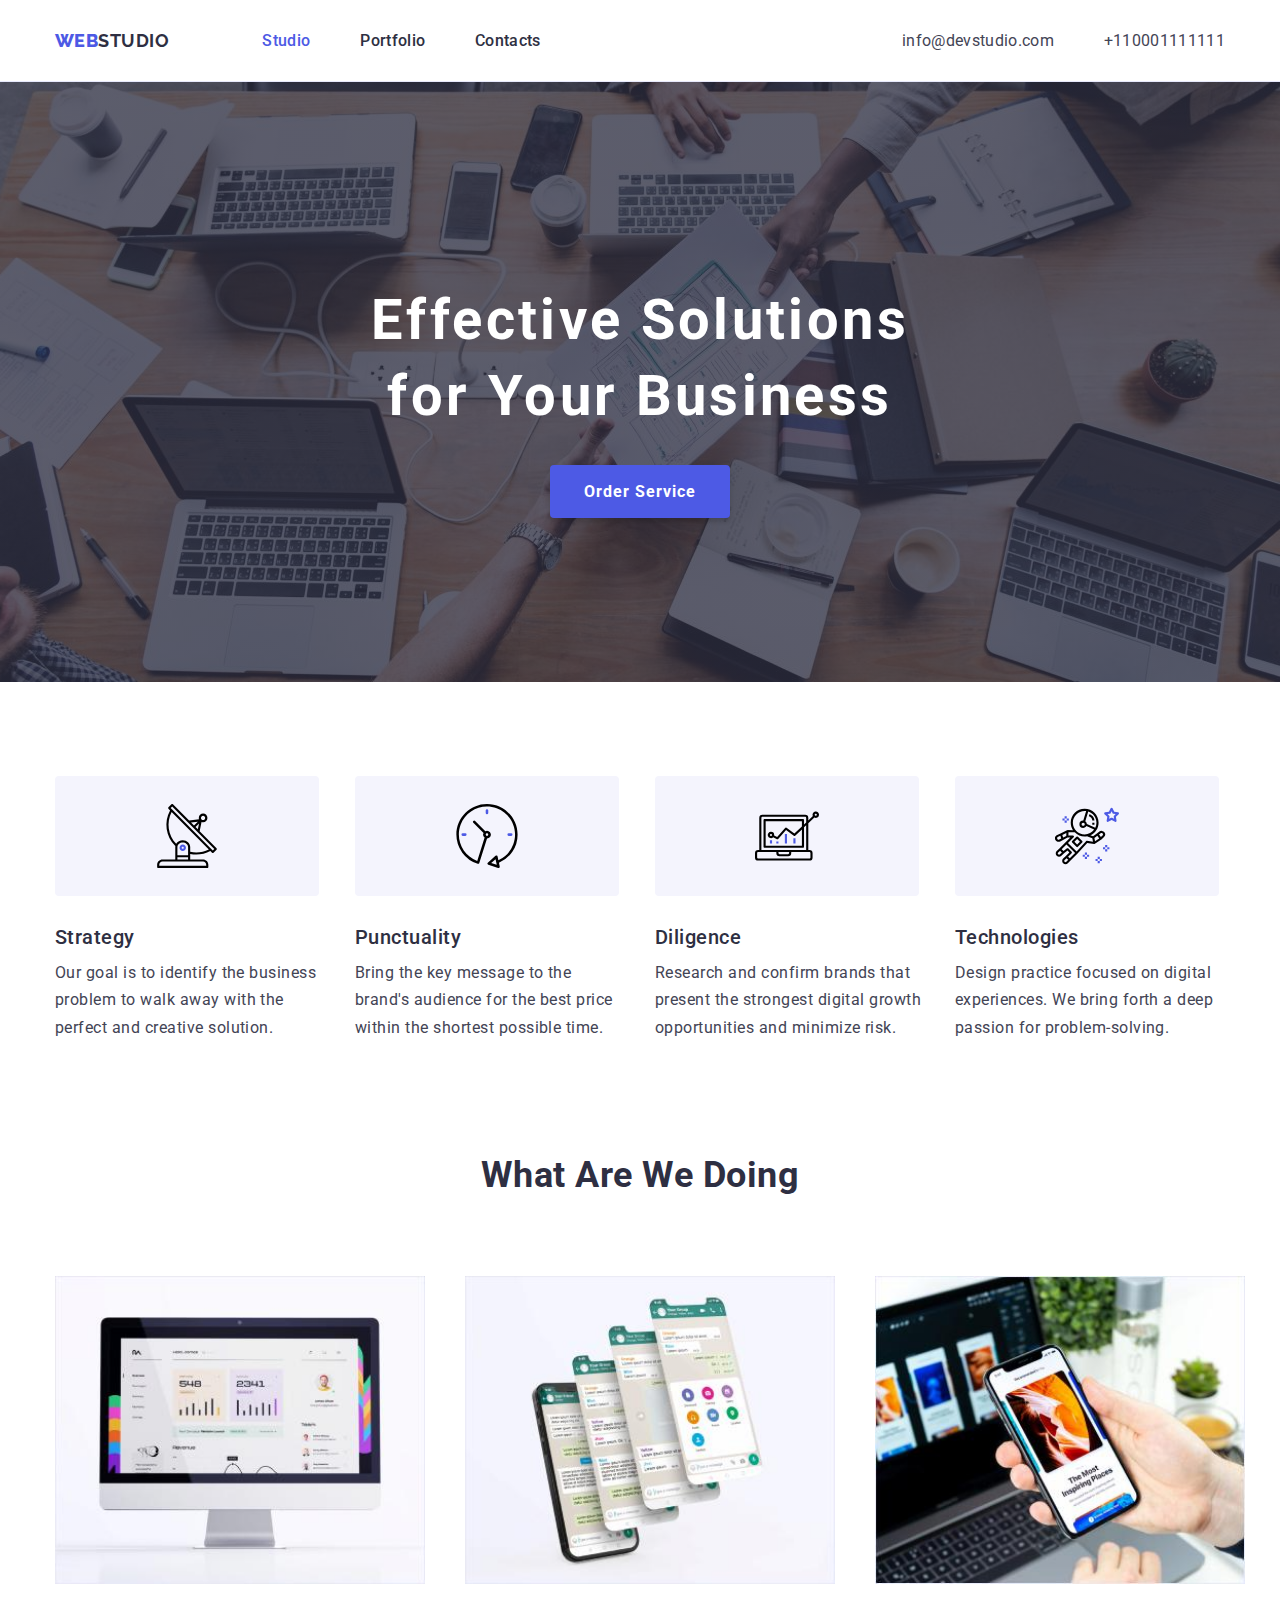
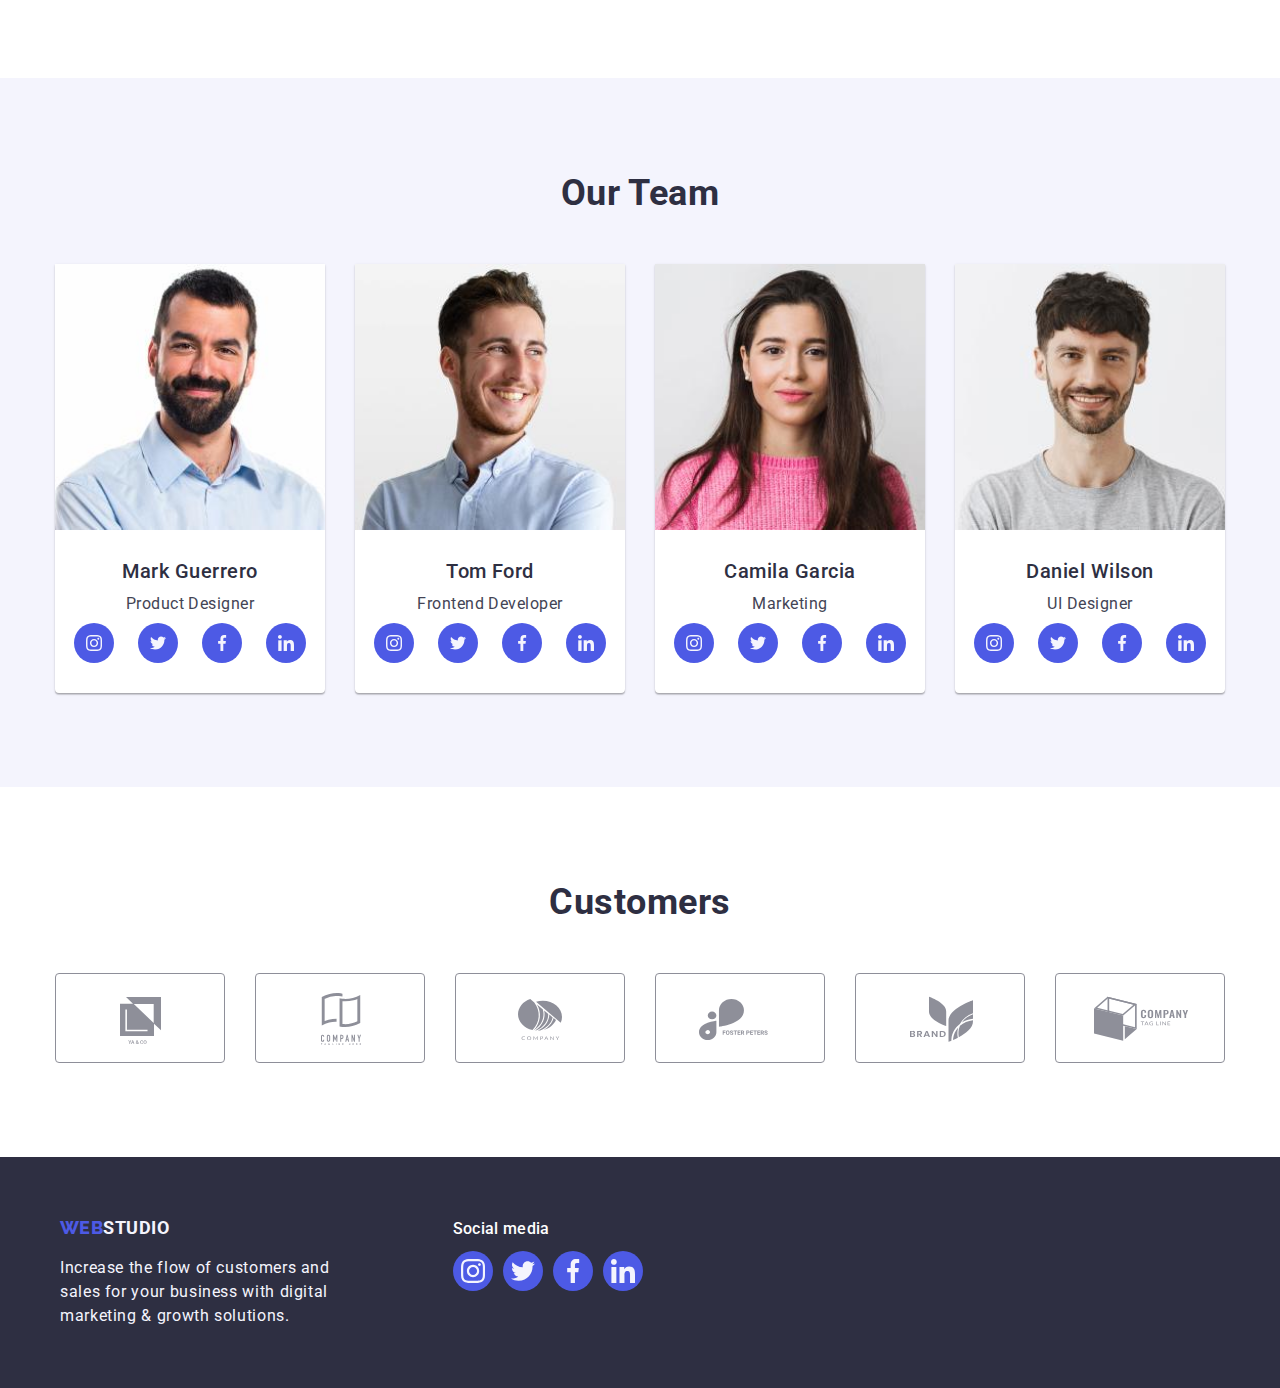
==== index.html @ 0bed5336 "update" ====
<!DOCTYPE html>
<html lang="en">
  <head>
    <meta charset="UTF-8" />
    <meta name="viewport" content="width=device-width, initial-scale=1.0" />
    <link
      rel="stylesheet"
      href="https://cdnjs.cloudflare.com/ajax/libs/modern-normalize/1.0.0/modern-normalize.min.css"
    />
    <link rel="preconnect" href="https://fonts.googleapis.com" />
    <link rel="preconnect" href="https://fonts.gstatic.com" crossorigin />
    <link rel="stylesheet" href="./css/styles.css" />
    <link
      href="https://fonts.googleapis.com/css2?family=Raleway:wght@800&family=Roboto:wght@400;500;700;900&display=swap"
      rel="stylesheet"
    />
    <title>Studio</title>
  </head>
  <body>
    <header class="page-header">
      <div class="container menu">
        <nav class="navigation">
          <a
            class="logo-link"
            href="./index.html"
            rel="noreferrer noopener"
            title="logo-link"
          >
            <span class="logo">WEB</span><span class="studio">STUDIO</span>
          </a>
          <ul class="nav-menu list">
            <li class="item">
              <a
                class="page current link"
                href="./index.html"
                target="_self"
                rel="noreferrer noopener"
                title="portfolio"
                >Studio</a
              >
            </li>
            <li class="item">
              <a
                class="page link"
                href="./portfolio.html"
                target="_self"
                rel="noreferrer noopener"
                title="portfolio"
                >Portfolio</a
              >
            </li>
            <li class="item">
              <a class="page link" href="./index.html">Contacts</a>
            </li>
          </ul>
        </nav>

        <ul class="contacts-menu list">
          <li class="item">
            <a class="contact link" href="mailto:info@devstudio.com"
              >info@devstudio.com</a
            >
          </li>
          <li class="item">
            <a class="contact link" href="tel:+110001111111">+110001111111</a>
          </li>
        </ul>
      </div>
    </header>

    <main>
      <!--section 1-->
      <section class="hero">
        <div class="container">
          <h1 class="hero-title">
            Effective Solutions
            <br />
            for Your Business
          </h1>
          <button type="button" class="button primary">Order Service</button>
        </div>
      </section>

      <!--section 2-->
      <section class="section">
        <div class="container">
          <ul class="benefits list">
            <li class="item">
              <div class="icon">
                <svg class="antenna" width="64" height="64">
                  <use href="./images/icons.svg#icon-strategy"></use>
                </svg>
              </div>
              <h3 class="title">Strategy</h3>
              <p class="description">
                Our goal is to identify the business<br />problem to walk away
                with the<br />perfect and creative solution.
              </p>
            </li>
            <li class="item">
              <div class="icon">
                <svg class="antenna" width="64" height="64">
                  <use href="./images/icons.svg#icon-punctuality"></use>
                </svg>
              </div>
              <h3 class="title">Punctuality</h3>
              <p class="description">
                Bring the key message to the<br />brand's audience for the best
                price<br />within the shortest possible time.
              </p>
            </li>
            <li class="item">
              <div class="icon">
                <svg class="antenna" width="64" height="64">
                  <use href="./images/icons.svg#icon-diligence"></use>
                </svg>
              </div>
              <h3 class="title">Diligence</h3>
              <p class="description">
                Research and confirm brands that<br />present the strongest
                digital growth<br />opportunities and minimize risk.
              </p>
            </li>
            <li class="item">
              <div class="icon">
                <svg class="antenna" width="64" height="64">
                  <use href="./images/icons.svg#icon-technology"></use>
                </svg>
              </div>
              <h3 class="title">Technologies</h3>
              <p class="description">
                Design practice focused on digital<br />experiences. We bring
                forth a deep<br />passion for problem-solving.
              </p>
            </li>
          </ul>
        </div>
      </section>
      <br />

      <!--Seection 3-->
      <section class="section no-top-padding">
        <div class="container">
          <h2 class="section-title">What Are We Doing</h2>
          <ul class="what-we-do list">
            <li class="item">
              <img
                src="./images/what-we-do-1.jpg"
                alt="computer"
                width="370"
                height="294"
                class="image"
              />
            </li>
            <li class="item">
              <img
                src="./images/what-we-do-2.jpg"
                alt="mobile"
                width="370"
                height="294"
                class="image"
              />
            </li>
            <li class="item">
              <img
                src="./images/what-we-do-3.jpg"
                alt="computer-mobile"
                width="370"
                height="294"
                class="image"
              />
            </li>
          </ul>
        </div>
      </section>

      <!--Seection 4-->
      <section class="section bg-team">
        <div class="container">
          <h2 class="section-title">Our Team</h2>
          <ul class="team list">
            <li class="item">
              <img
                src="./images/our-team-1.jpg"
                alt="mark-guerrero"
                width="270"
                height="260"
                class="image"
              />
              <h3 class="name">Mark Guerrero</h3>
              <p class="position">Product Designer</p>
              <ul class="social-team list">
                <li class="icon-item">
                  <a
                    class="link"
                    href="https://instagram.com"
                    target="_blank"
                    rel="noreferrer noopener"
                    aria-label="Link to Instagram"
                  >
                    <svg class="icon" width="16" height="16">
                      <use href="./images/icons.svg#icon-instagram"></use>
                    </svg>
                  </a>
                </li>
                <li class="icon-item">
                  <a
                    class="link"
                    href="https://twitter.com"
                    target="_blank"
                    rel="noreferrer noopener"
                    aria-label="Link to Twitter"
                  >
                    <svg class="icon" width="16" height="16">
                      <use href="./images/icons.svg#icon-twitter"></use>
                    </svg>
                  </a>
                </li>
                <li class="icon-item">
                  <a
                    class="link"
                    href="https://facebook.com"
                    target="_blank"
                    rel="noreferrer noopener"
                    aria-label="Link to Facebook"
                  >
                    <svg class="icon" width="16" height="16">
                      <use href="./images/icons.svg#icon-facebook"></use>
                    </svg>
                  </a>
                </li>
                <li class="icon-item">
                  <a
                    class="link"
                    href="https://linkedin.com"
                    target="_blank"
                    rel="noreferrer noopener"
                    aria-label="Link LinkedIn"
                  >
                    <svg class="icon" width="16" height="16">
                      <use href="./images/icons.svg#icon-linkedin"></use>
                    </svg>
                  </a>
                </li>
              </ul>
            </li>
            <li class="item">
              <img
                src="./images/our-team-2.jpg"
                alt="tom-ford"
                width="270"
                height="260"
                class="image"
              />
              <h3 class="name">Tom Ford</h3>
              <p class="position">Frontend Developer</p>
              <ul class="social-team list">
                <li class="icon-item">
                  <a
                    class="link"
                    href="https://instagram.com"
                    target="_blank"
                    rel="noreferrer noopener"
                    aria-label="Link to Instagram"
                  >
                    <svg class="icon" width="16" height="16">
                      <use href="./images/icons.svg#icon-instagram"></use>
                    </svg>
                  </a>
                </li>
                <li class="icon-item">
                  <a
                    class="link"
                    href="https://twitter.com"
                    target="_blank"
                    rel="noreferrer noopener"
                    aria-label="Link to Twitter"
                  >
                    <svg class="icon" width="16" height="16">
                      <use href="./images/icons.svg#icon-twitter"></use>
                    </svg>
                  </a>
                </li>
                <li class="icon-item">
                  <a
                    class="link"
                    href="https://facebook.com"
                    target="_blank"
                    rel="noreferrer noopener"
                    aria-label="Link to Facebook"
                  >
                    <svg class="icon" width="16" height="16">
                      <use href="./images/icons.svg#icon-facebook"></use>
                    </svg>
                  </a>
                </li>
                <li class="icon-item">
                  <a
                    class="link"
                    href="https://linkedin.com"
                    target="_blank"
                    rel="noreferrer noopener"
                    aria-label="Link to LinkedIn"
                  >
                    <svg class="icon" width="16" height="16">
                      <use href="./images/icons.svg#icon-linkedin"></use>
                    </svg>
                  </a>
                </li>
              </ul>
            </li>
            <li class="item">
              <img
                src="./images/our-team-3.jpg"
                alt="camila-garcia"
                width="270"
                height="260"
                class="image"
              />
              <h3 class="name">Camila Garcia</h3>
              <p class="position">Marketing</p>
              <ul class="social-team list">
                <li class="icon-item">
                  <a
                    class="link"
                    href="https://instagram.com"
                    target="_blank"
                    rel="noreferrer noopener"
                    aria-label="Link to Instagram"
                  >
                    <svg class="icon" width="16" height="16">
                      <use href="./images/icons.svg#icon-instagram"></use>
                    </svg>
                  </a>
                </li>
                <li class="icon-item">
                  <a
                    class="link"
                    href="https://twitter.com"
                    target="_blank"
                    rel="noreferrer noopener"
                    aria-label="Link to Twitter"
                  >
                    <svg class="icon" width="16" height="16">
                      <use href="./images/icons.svg#icon-twitter"></use>
                    </svg>
                  </a>
                </li>
                <li class="icon-item">
                  <a
                    class="link"
                    href="https://facebook.com"
                    target="_blank"
                    rel="noreferrer noopener"
                    aria-label="Link to Facebook"
                  >
                    <svg class="icon" width="16" height="16">
                      <use href="./images/icons.svg#icon-facebook"></use>
                    </svg>
                  </a>
                </li>
                <li class="icon-item">
                  <a
                    class="link"
                    href="https://linkedin.com"
                    target="_blank"
                    rel="noreferrer noopener"
                    aria-label="Link to LinkedIn"
                  >
                    <svg class="icon" width="16" height="16">
                      <use href="./images/icons.svg#icon-linkedin"></use>
                    </svg>
                  </a>
                </li>
              </ul>
            </li>
            <li class="item">
              <img
                src="./images/our-team-4.jpg"
                alt="daniel-wilson"
                width="270"
                height="260"
                class="image"
              />
              <h3 class="name">Daniel Wilson</h3>
              <p class="position">UI Designer</p>
              <ul class="social-team list">
                <li class="icon-item">
                  <a
                    class="link"
                    href="https://instagram.com"
                    target="_blank"
                    rel="noreferrer noopener"
                    aria-label="Link to Instagram"
                  >
                    <svg class="icon" width="16" height="16">
                      <use href="./images/icons.svg#icon-instagram"></use>
                    </svg>
                  </a>
                </li>
                <li class="icon-item">
                  <a
                    class="link"
                    href="https://twitter.com"
                    target="_blank"
                    rel="noreferrer noopener"
                    aria-label="Link to Twitter"
                  >
                    <svg class="icon" width="16" height="16">
                      <use href="./images/icons.svg#icon-twitter"></use>
                    </svg>
                  </a>
                </li>
                <li class="icon-item">
                  <a
                    class="link"
                    href="https://facebook.com"
                    target="_blank"
                    rel="noreferrer noopener"
                    aria-label="Link to Facebook"
                  >
                    <svg class="icon" width="16" height="16">
                      <use href="./images/icons.svg#icon-facebook"></use>
                    </svg>
                  </a>
                </li>
                <li class="icon-item">
                  <a
                    class="link"
                    href="https://linkedin.com"
                    target="_blank"
                    rel="noreferrer noopener"
                    aria-label="Link to LinkedIn"
                  >
                    <svg class="icon" width="16" height="16">
                      <use href="./images/icons.svg#icon-linkedin"></use>
                    </svg>
                  </a>
                </li>
              </ul>
            </li>
          </ul>
        </div>
      </section>

      <!--Seection 5-->
      <section class="section clients">
        <div class="container">
          <h2 class="section-title">Customers</h2>
          <ul class="partners list">
            <li class="item">
              <a
                class="link"
                href=""
                target="_blank"
                rel="noreferrer noopener"
                aria-label="Client 1"
              >
                <svg class="icon" width="104" height="56">
                  <use href="./images/icons.svg#icon-company-1"></use>
                </svg>
              </a>
            </li>
            <li class="item">
              <a
                class="link"
                href=""
                target="_blank"
                rel="noreferrer noopener"
                aria-label="Client 2"
              >
                <svg class="icon" width="104" height="56">
                  <use href="./images/icons.svg#icon-company-2"></use>
                </svg>
              </a>
            </li>
            <li class="item">
              <a
                class="link"
                href=""
                target="_blank"
                rel="noreferrer noopener"
                aria-label="Client 3"
              >
                <svg class="icon" width="104" height="56">
                  <use href="./images/icons.svg#icon-company-3"></use>
                </svg>
              </a>
            </li>
            <li class="item">
              <a
                class="link"
                href=""
                target="_blank"
                rel="noreferrer noopener"
                aria-label="Client 4"
              >
                <svg class="icon" width="104" height="56">
                  <use href="./images/icons.svg#icon-company-4"></use>
                </svg>
              </a>
            </li>
            <li class="item">
              <a
                class="link"
                href=""
                target="_blank"
                rel="noreferrer noopener"
                aria-label="Client 5"
              >
                <svg class="icon" width="104" height="56">
                  <use href="./images/icons.svg#icon-company-5"></use>
                </svg>
              </a>
            </li>
            <li class="item">
              <a
                class="link"
                href=""
                target="_blank"
                rel="noreferrer noopener"
                aria-label="Client 6"
              >
                <svg class="icon" width="104" height="56">
                  <use href="./images/icons.svg#icon-company-6"></use>
                </svg>
              </a>
            </li>
          </ul>
        </div>
      </section>
    </main>

    <!-- footer -->
    <footer class="page-footer">
      <div class="container">
        <div class="footer">
          <!-- Footer Section 1 -->
          <div class="footer-address">
            <a
              class="logo-link"
              href="./index.html"
              rel="noreferrer noopener"
              title="logo-link"
            >
              <span class="logo">WEB</span><span class="studio-2">STUDIO</span>
            </a>
            <p class="footer-description">
              Increase the flow of customers and<br />sales for your business
              with digital<br />marketing & growth solutions.
            </p>
          </div>

          <!-- Footer Section 2 -->
          <div class="footer-block">
            <p class="footer-heading">Social media</p>
            <ul class="social-footer list">
              <li class="icon-item">
                <a
                  class="link"
                  href="https://instagram.com"
                  target="_blank"
                  rel="noreferrer noopener"
                  aria-label="Link to Instagram"
                >
                  <svg class="icon" width="24" height="24">
                    <use href="./images/icons.svg#icon-instagram-2"></use>
                  </svg>
                </a>
              </li>
              <li class="icon-item">
                <a
                  class="link"
                  href="https://twitter.com"
                  target="_blank"
                  rel="noreferrer noopener"
                  aria-label="Link to Twitter"
                >
                  <svg class="icon" width="24" height="24">
                    <use href="./images/icons.svg#icon-twitter-2"></use>
                  </svg>
                </a>
              </li>
              <li class="icon-item">
                <a
                  class="link"
                  href="https://facebook.com"
                  target="_blank"
                  rel="noreferrer noopener"
                  aria-label="Link to Facebook"
                >
                  <svg class="icon" width="24" height="24">
                    <use href="./images/icons.svg#icon-facebook-2"></use>
                  </svg>
                </a>
              </li>
              <li class="icon-item">
                <a
                  class="link"
                  href="https://linkedin.com"
                  target="_blank"
                  rel="noreferrer noopener"
                  aria-label="Link to LinkedIn"
                >
                  <svg class="icon" width="24" height="24">
                    <use href="./images/icons.svg#icon-linkedin-2"></use>
                  </svg>
                </a>
              </li>
            </ul>
          </div>
        </div>
      </div>
    </footer>
  </body>
</html>
---- css/styles.css ----
:root {
  --iris: #4d5ae5;
  --navyblue: #2e2f42;
  --ocean: #404bbf;
  --slate: #434455;
  --cloud: #f4f4fd;
  --cornflower: #e7e9fc;
  --grey: #2e2f42;
  --green: #31d0aa;
  --lightslate: #8e8f99;
}

p,
h1,
h2,
h3,
h4,
h5,
h6 {
  margin: 0;
}

html {
  box-sizing: border-box;
}

*,
*::before,
*::after {
  box-sizing: inherit;
}

img {
  display: block;
  max-width: 100%;
  height: auto;
}

.link {
  text-decoration: none;
  color: inherit;
}

.page-header {
  border-bottom: 1px solid var(--cornflower, #e7e9fc);
}

.logo-link {
  font-size: 0;
  text-decoration: none;
}

.logo-link > span {
  font-size: 18px;
}

.logo,
.studio {
  display: inline-block;

  color: var(--iris);
  font-family: "Raleway", sans-serif;
  font-weight: 800;
  line-height: 1.2;
}

.studio,
.studio-2 {
  color: var(--navyblue);
  font-weight: 700;
}

.list {
  list-style-type: none;
  padding: 0;
  margin: 0;
}

.nav-menu {
  margin-left: 93px;
}

.nav-menu .page,
.contacts-menu .contact {
  display: block;
  padding-top: 32px;
  padding-bottom: 31px;

  color: var(--navyblue);
  text-decoration: none;
  font-weight: 500;
  font-size: 16px;
  line-height: 1.14;
  letter-spacing: 0.02em;
}

.contacts-menu .contact {
  color: var(--slate);
  font-weight: 400;
}

.nav-menu .page:hover,
.nav-menu .page:focus,
.nav-menu .page.current,
.contacts-menu .contact:hover,
.contacts-menu .contact:focus {
  color: var(--iris);
}

body {
  color: var(--slate);
  font-family: "Roboto", sans-serif;
  font-size: 16px;
  letter-spacing: 0.03em;
}

.section {
  padding-top: 94px;
  padding-bottom: 94px;
}

.container {
  width: 1200px;
  padding: 0 15px;
  margin: 0 auto;
}

.menu,
.navigation,
.nav-menu,
.contacts-menu {
  display: flex;
  align-items: center;
}

.contacts-menu {
  margin-left: auto;
}

.nav-menu .item:not(:last-child),
.contacts-menu .item:not(:last-child) {
  margin-right: 50px;
}

.hero {
  padding-top: 200px;
  padding-bottom: 200px;
  height: 600px;
  text-align: center;
  margin: 0 auto;

  background-image: linear-gradient(
      rgba(46, 47, 66, 0.78),
      rgba(46, 47, 66, 0.78)
    ),
    url(../images/hero-bg-people-office.jpg);
  background-size: cover;
  background-position: center;
  background-repeat: no-repeat;
}

.hero-title {
  margin-bottom: 30px;

  color: white;
  font-size: 56px;
  font-weight: 700;
  line-height: 1.36;
  letter-spacing: 0.06em;
}

.button {
  border-color: transparent;
  font-family: inherit;
  letter-spacing: 0.03em;
  cursor: pointer;
  border-radius: 4px;
  font-size: 16px;
}

.button.primary {
  padding: 10px 32px;
  box-shadow: 0px 4px 4px 0px rgba(0, 0, 0, 0.15);

  color: white;
  background-color: var(--iris);
  font-weight: 700;
  line-height: 1.87;
  letter-spacing: 0.06em;
}

.button.primary:hover,
.button.primary:focus {
  background: var(--ocean);
}

.benefits {
  display: flex;
  flex-wrap: wrap;
  margin-left: -30px;
  margin-top: -30px;
}

.benefits .icon {
  margin-bottom: 30px;
  border-radius: 4px;
  width: 264px;
  height: 120px;
  display: flex;
  justify-content: center;
  align-items: center;

  background-color: var(--cloud);
}

.benefits .item {
  flex-basis: calc(100% / 4 - 30px);
  margin-left: 30px;
  margin-top: 30px;
}

.benefits .title {
  margin-bottom: 10px;
  color: var(--navyblue);
  font-weight: 500;
  font-size: 20px;
  line-height: 1.14;
}

.benefits .description {
  color: var(--slate);
  line-height: 1.71;
  font-size: 16px;
  font-weight: 400;
}

/* Section 3 */
.section-title {
  margin-bottom: 50px;

  color: var(--navyblue);
  text-align: center;
  font-size: 36px;
  font-weight: 700;
  line-height: 1.17;
}

.what-we-do {
  display: flex;
  flex-wrap: wrap;
  margin-left: -30px;
  margin-right: -30px;
}

.what-we-do .item {
  flex-basis: calc(100% / 3 - 30px);
  margin-left: 30px;
  margin-top: 30px;
}

.section.no-top-padding {
  padding-top: 0;
}

.bg-team {
  background-color: var(--cloud);
}

.team {
  display: flex;
  flex-wrap: wrap;
  margin-left: -30px;
  margin-top: -30px;
}

.team.list .item {
  margin-left: 30px;
  margin-top: 30px;
  flex-basis: calc(100% / 4 - 30px);
  padding-bottom: 30px;
  background-color: white;
  border-radius: 0px 0px 4px 4px;
  box-shadow: 0px 1px 3px rgba(0, 0, 0, 0.12), 0px 1px 1px rgba(0, 0, 0, 0.14),
    0px 2px 1px rgba(0, 0, 0, 0.12);
}

.team .item:hover {
  box-shadow: 1px 3px 3px rgba(0, 0, 0, 0.1), 1px 2px 2px rgba(0, 0, 0, 0.08),
    1px 2px 2px rgba(0, 0, 0, 0.12);
}

.team .name,
.team .position {
  font-size: 16px;
  line-height: 1.19;
  text-align: center;
}

.team .name {
  margin-top: 30px;
  margin-bottom: 10px;
  font-size: 20px;
  font-weight: 500;
  color: var(--navyblue);
}

.social-team {
  padding-top: 10px;

  display: flex;
  justify-content: center;
  gap: 24px;
}

.social-team .link {
  width: 100%;
  height: 100%;

  display: flex;
  align-items: center;
  justify-content: center;
  border-radius: 50%;

  color: var(--cloud);
  background-color: var(--iris);
}

.social-team .icon {
  width: 16px;
  height: 16px;
  fill: currentColor;
}

.icon-item {
  width: 40px;
  height: 40px;
}

.icon-item .link:hover,
.icon-item .link:focus {
  background-color: var(--green);
}

.social-footer .link {
  width: 100%;
  height: 100%;

  display: flex;
  align-items: center;
  justify-content: center;
  border-radius: 50%;

  color: var(--cloud);
  background-color: var(--iris);
}

.social-footer .icon {
  width: 24px;
  height: 24px;
  fill: currentColor;
}

.partners.list {
  display: flex;
  gap: 30px;
}

.partners .item {
  width: calc((100% - 150px) / 6);
  height: 90px;
}

.partners .link {
  width: 100%;
  height: 100%;

  border: 1px solid var(--lightslate);
  border-radius: 4px;

  display: flex;
  justify-content: center;
  align-items: center;

  color: var(--lightslate);
}

.partners.list .icon {
  fill: currentColor;
}

.partners.list .link:hover,
.partners.list .link:focus {
  color: var(--ocean);
  border-color: var(--ocean);
}

.substrate {
  background-color: white;
  padding: 20px 24px;
  border: 1px solid #eeeeee;
  border-top: 0;
}

.footer-address .logo-link {
  margin-bottom: 20px;
}

.footer-address {
  margin-top: 12px;
  margin-left: 25px;
}

.page-footer {
  padding-top: 60px;
  padding-bottom: 60px;
  padding-left: 60px;
  margin: 0 auto;

  background-color: var(--navyblue);
}

.footer {
  display: flex;
  flex-wrap: wrap;
  margin-top: -12px;
  margin-left: -50px;
  align-items: baseline;
}

.page-footer .studio-2 {
  color: var(--cloud);
}

.page-footer .footer-description {
  color: var(--cloud);
  line-height: 1.5;
  font-size: 16px;
  letter-spacing: 0.04em;
  padding-top: 17px;
}

.footer-block {
  margin-top: 12px;
  margin-left: 123px;
  gap: 20px;
}

.footer-heading {
  font-family: Roboto;
  font-size: 16px;
  font-weight: 500;
  line-height: 24px;
  letter-spacing: 0.32px;

  color: #fff;
}

.social-footer.list {
  padding-top: 10px;

  display: flex;
  justify-content: flex-start;
  gap: 10px;
}

.filters {
  display: flex;
  justify-content: center;
  margin-bottom: 50px;
}

.filters .space + .space {
  margin-left: 8px;
}

.button.filter {
  padding: 6px 22px;

  color: var(--iris);
  background-color: #f5f4fa;
  font-size: 16px;
  font-weight: 500;
  line-height: 1.62;

  text-align: center;
}

.button.filter:hover,
.button.filter:focus,
.button.filter.current {
  color: var(--cloud);
  background-color: var(--ocean);
  box-shadow: 0px 3px 1px rgba(0, 0, 0, 0.1), 0px 1px 2px rgba(0, 0, 0, 0.08),
    0px 2px 2px rgba(0, 0, 0, 0.12);
}

.projects {
  display: flex;
  flex-wrap: wrap;
  margin-left: -30px;
  margin-top: -30px;
}

.project-card {
  flex-basis: calc(100% / 3 - 30px);
  margin-left: 30px;
  margin-top: 30px;
}

.project-card:hover {
  box-shadow: 1px 3px 3px rgba(0, 0, 0, 0.1), 1px 2px 2px rgba(0, 0, 0, 0.08),
    1px 2px 2px rgba(0, 0, 0, 0.12);
}

.project .name {
  margin-bottom: 4px;

  color: var(--navyblue);
  font-size: 20px;
  font-weight: 500;
  line-height: 2;
  letter-spacing: 0.06em;
}

.project .type {
  color: var(--slate);
  font-weight: 400;
  font-size: 16px;
  line-height: 1.87;
}
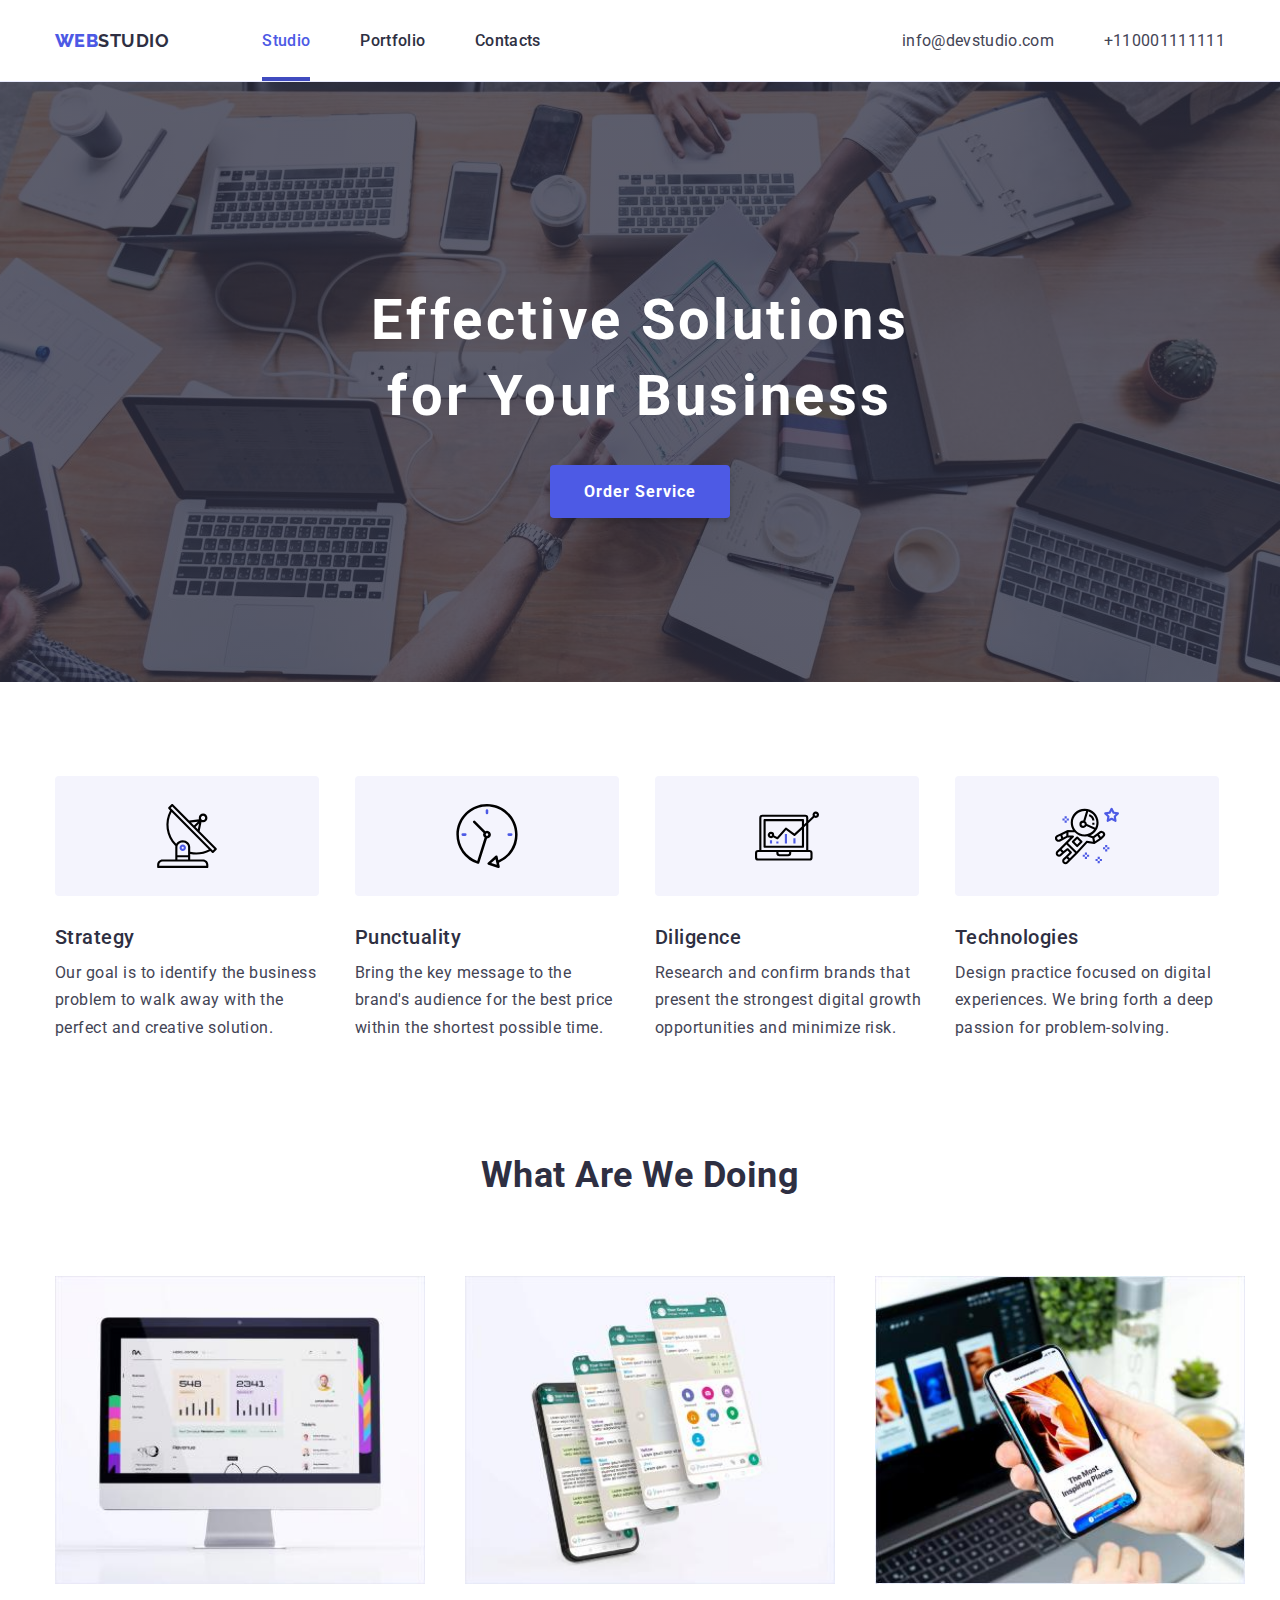
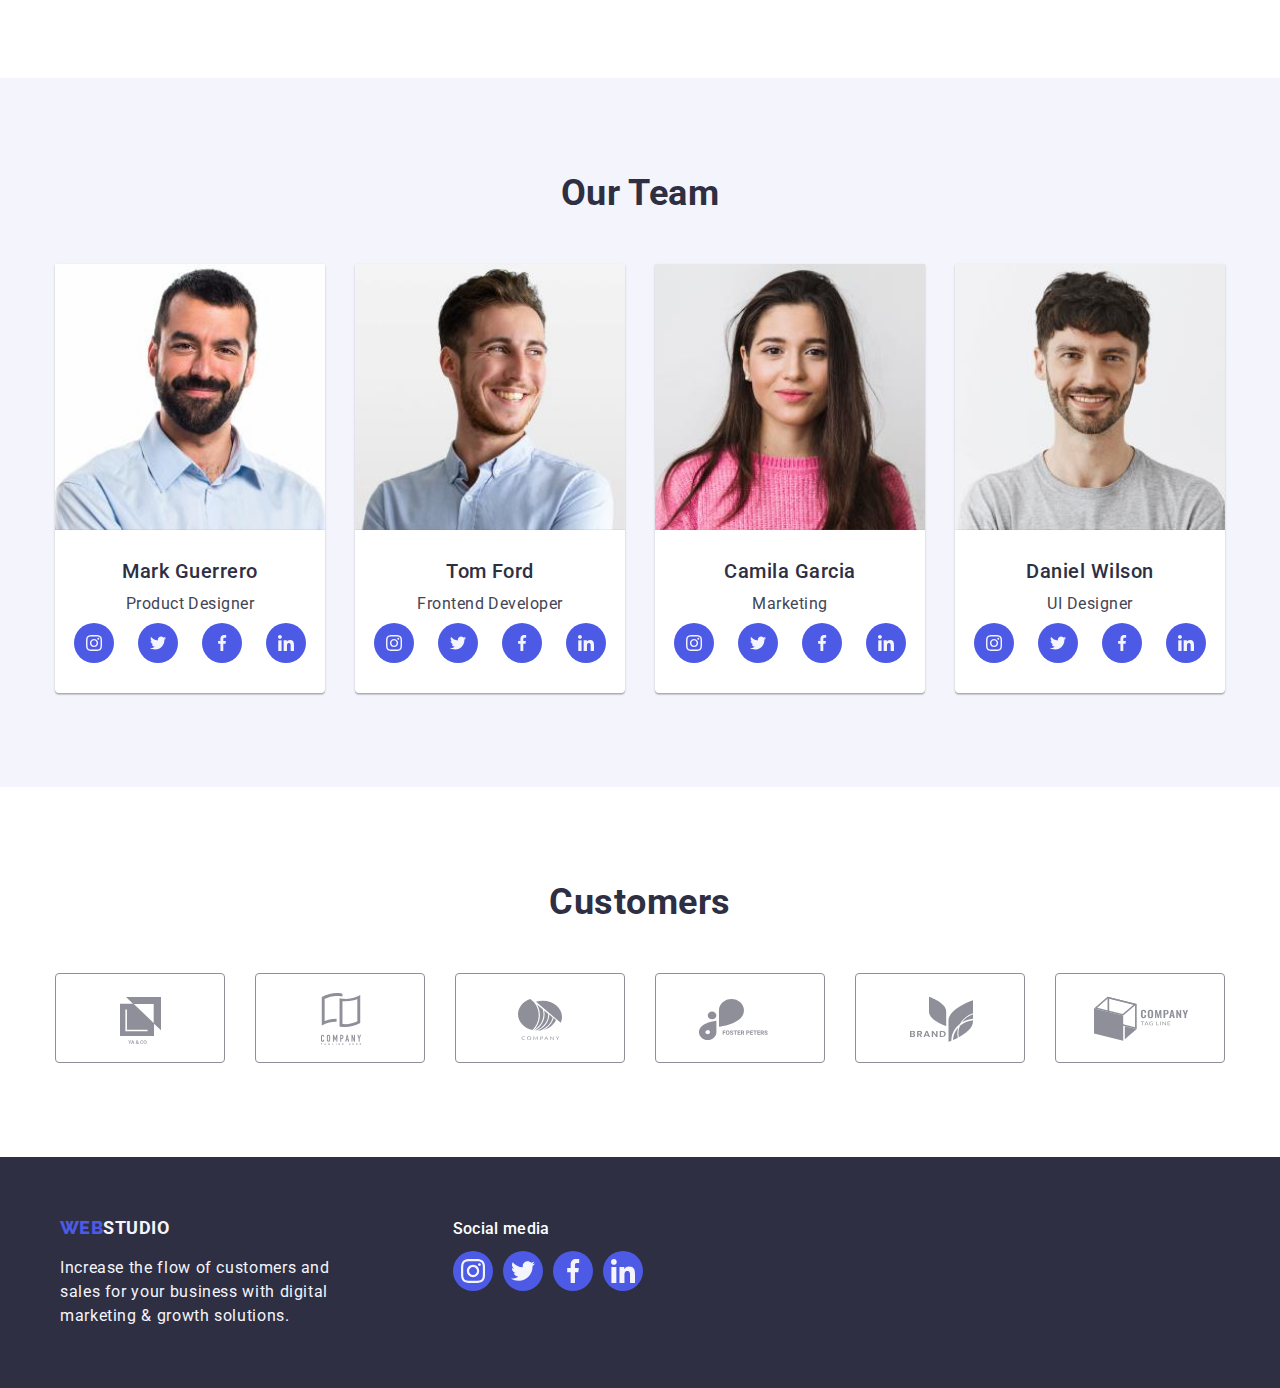
==== commit b66ed368: "create goit-markup-hw-05" ====
--- a/index.html
+++ b/index.html
@@ -77,7 +77,9 @@
             <br />
             for Your Business
           </h1>
-          <button type="button" class="button primary">Order Service</button>
+          <button type="button" class="button primary" data-modal-open>
+            Order Service
+          </button>
         </div>
       </section>
 
@@ -180,13 +182,20 @@
           <h2 class="section-title">Our Team</h2>
           <ul class="team list">
             <li class="item">
-              <img
-                src="./images/our-team-1.jpg"
-                alt="mark-guerrero"
-                width="270"
-                height="260"
-                class="image"
-              />
+              <div class="team-overlay">
+                <img
+                  src="./images/our-team-1.jpg"
+                  alt="mark-guerrero"
+                  width="270"
+                  height="260"
+                  class="image"
+                />
+                <p class="team-overlay-text">
+                  Lorem ipsum dolor sit amet consectetur adipisicing elit. Aut
+                  assumenda necessitatibus repudiandae repellendus cum dicta
+                  ipsum exercitationem accusantium error facilis?
+                </p>
+              </div>
               <h3 class="name">Mark Guerrero</h3>
               <p class="position">Product Designer</p>
               <ul class="social-team list">
@@ -245,13 +254,20 @@
               </ul>
             </li>
             <li class="item">
-              <img
-                src="./images/our-team-2.jpg"
-                alt="tom-ford"
-                width="270"
-                height="260"
-                class="image"
-              />
+              <div class="team-overlay">
+                <img
+                  src="./images/our-team-2.jpg"
+                  alt="tom-ford"
+                  width="270"
+                  height="260"
+                  class="image"
+                />
+                <p class="team-overlay-text">
+                  Lorem ipsum dolor sit amet consectetur adipisicing elit. Aut
+                  assumenda necessitatibus repudiandae repellendus cum dicta
+                  ipsum exercitationem accusantium error facilis?
+                </p>
+              </div>
               <h3 class="name">Tom Ford</h3>
               <p class="position">Frontend Developer</p>
               <ul class="social-team list">
@@ -310,13 +326,20 @@
               </ul>
             </li>
             <li class="item">
-              <img
-                src="./images/our-team-3.jpg"
-                alt="camila-garcia"
-                width="270"
-                height="260"
-                class="image"
-              />
+              <div class="team-overlay">
+                <img
+                  src="./images/our-team-3.jpg"
+                  alt="camila-garcia"
+                  width="270"
+                  height="260"
+                  class="image"
+                />
+                <p class="team-overlay-text">
+                  Lorem ipsum dolor sit amet consectetur adipisicing elit. Aut
+                  assumenda necessitatibus repudiandae repellendus cum dicta
+                  ipsum exercitationem accusantium error facilis?
+                </p>
+              </div>
               <h3 class="name">Camila Garcia</h3>
               <p class="position">Marketing</p>
               <ul class="social-team list">
@@ -375,13 +398,20 @@
               </ul>
             </li>
             <li class="item">
-              <img
-                src="./images/our-team-4.jpg"
-                alt="daniel-wilson"
-                width="270"
-                height="260"
-                class="image"
-              />
+              <div class="team-overlay">
+                <img
+                  src="./images/our-team-4.jpg"
+                  alt="daniel-wilson"
+                  width="270"
+                  height="260"
+                  class="image"
+                />
+                <p class="team-overlay-text">
+                  Lorem ipsum dolor sit amet consectetur adipisicing elit. Aut
+                  assumenda necessitatibus repudiandae repellendus cum dicta
+                  ipsum exercitationem accusantium error facilis?
+                </p>
+              </div>
               <h3 class="name">Daniel Wilson</h3>
               <p class="position">UI Designer</p>
               <ul class="social-team list">
@@ -612,5 +642,19 @@
         </div>
       </div>
     </footer>
+
+    <!-- Modal -->
+    <div class="backdrop is-hidden" data-modal>
+      <div class="modal">
+        <button class="modal-close" type="button" data-modal-close>
+          <svg class="modal-close-icon" width="8" height="8">
+            <use href="./images/icons.svg#icon-close"></use>
+          </svg>
+        </button>
+      </div>
+    </div>
+
+    <!-- Modal Script -->
+    <script src="./js/modal.js"></script>
   </body>
 </html>
--- a/css/styles.css
+++ b/css/styles.css
@@ -8,6 +8,7 @@
   --grey: #2e2f42;
   --green: #31d0aa;
   --lightslate: #8e8f99;
+  --dairy: #fcfcfc;
 }
 
 p,
@@ -92,6 +93,8 @@
   font-size: 16px;
   line-height: 1.14;
   letter-spacing: 0.02em;
+
+  transition: color 250ms cubic-bezier(0.4, 0, 0.2, 1);
 }
 
 .contacts-menu .contact {
@@ -105,6 +108,22 @@
 .contacts-menu .contact:hover,
 .contacts-menu .contact:focus {
   color: var(--iris);
+}
+
+.nav-menu .page.current {
+  position: relative;
+  align-items: center;
+}
+
+.nav-menu .page.current::after {
+  content: "";
+  position: absolute;
+  left: 0;
+  bottom: 0;
+  width: 100%;
+  height: 4px;
+  border: 2px;
+  background-color: var(--ocean);
 }
 
 body {
@@ -187,11 +206,13 @@
   font-weight: 700;
   line-height: 1.87;
   letter-spacing: 0.06em;
+
+  transition: background-color 250ms cubic-bezier(0.4, 0, 0.2, 1);
 }
 
 .button.primary:hover,
 .button.primary:focus {
-  background: var(--ocean);
+  background-color: var(--ocean);
 }
 
 .benefits {
@@ -282,6 +303,8 @@
   border-radius: 0px 0px 4px 4px;
   box-shadow: 0px 1px 3px rgba(0, 0, 0, 0.12), 0px 1px 1px rgba(0, 0, 0, 0.14),
     0px 2px 1px rgba(0, 0, 0, 0.12);
+
+  transition: box-shadow 250ms cubic-bezier(0.4, 0, 0.2, 1);
 }
 
 .team .item:hover {
@@ -304,6 +327,28 @@
   color: var(--navyblue);
 }
 
+.team-overlay {
+  position: relative;
+  overflow: hidden;
+}
+
+.team-overlay-text {
+  position: absolute;
+  top: 0;
+  width: 100%;
+  height: 100%;
+  padding: 40px 32px;
+
+  color: var(--cloud);
+  background-color: var(--iris);
+  transform: translateY(100%);
+  transition: transform 250ms cubic-bezier(0.4, 0, 0.2, 1);
+}
+
+.team .item:hover .team-overlay-text {
+  transform: translateY(0);
+}
+
 .social-team {
   padding-top: 10px;
 
@@ -323,6 +368,8 @@
 
   color: var(--cloud);
   background-color: var(--iris);
+
+  transition: background-color 250ms cubic-bezier(0.4, 0, 0.2, 1);
 }
 
 .social-team .icon {
@@ -334,6 +381,8 @@
 .icon-item {
   width: 40px;
   height: 40px;
+
+  transition: background-color 250ms cubic-bezier(0.4, 0, 0.2, 1);
 }
 
 .icon-item .link:hover,
@@ -352,6 +401,8 @@
 
   color: var(--cloud);
   background-color: var(--iris);
+
+  transition: background-color 250ms cubic-bezier(0.4, 0, 0.2, 1);
 }
 
 .social-footer .icon {
@@ -382,6 +433,9 @@
   align-items: center;
 
   color: var(--lightslate);
+
+  transition: color 250ms cubic-bezier(0.4, 0, 0.2, 1);
+  transition: border-color 250ms cubic-bezier(0.4, 0, 0.2, 1);
 }
 
 .partners.list .icon {
@@ -483,6 +537,9 @@
   line-height: 1.62;
 
   text-align: center;
+
+  transition: background-color 250ms cubic-bezier(0.4, 0, 0.2, 1);
+  transition: box-shadow 250ms cubic-bezier(0.4, 0, 0.2, 1);
 }
 
 .button.filter:hover,
@@ -505,11 +562,14 @@
   flex-basis: calc(100% / 3 - 30px);
   margin-left: 30px;
   margin-top: 30px;
+
+  transition: box-shadow 250ms cubic-bezier(0.4, 0, 0.2, 1);
 }
 
 .project-card:hover {
-  box-shadow: 1px 3px 3px rgba(0, 0, 0, 0.1), 1px 2px 2px rgba(0, 0, 0, 0.08),
-    1px 2px 2px rgba(0, 0, 0, 0.12);
+  box-shadow: 0px 2px 1px 0px rgba(46, 47, 66, 0.08),
+    0px 1px 1px 0px rgba(46, 47, 66, 0.16),
+    0px 1px 6px 0px rgba(46, 47, 66, 0.08);
 }
 
 .project .name {
@@ -528,3 +588,94 @@
   font-size: 16px;
   line-height: 1.87;
 }
+
+.project .overlay {
+  position: relative;
+  overflow: hidden;
+}
+
+.project-overlay-text {
+  position: absolute;
+  top: 0;
+  width: 100%;
+  height: 100%;
+  padding: 40px 32px;
+
+  color: var(--cloud);
+  background-color: var(--iris);
+  transform: translateY(100%);
+  transition: transform 250ms cubic-bezier(0.4, 0, 0.2, 1);
+}
+
+.project-card .project:hover .project-overlay-text {
+  transform: translateY(0);
+}
+
+/* MODAL  WINDOW*/
+.backdrop {
+  position: fixed;
+  top: 0;
+  left: 0;
+  width: 100%;
+  height: 100%;
+  background-color: rgba(0, 0, 0, 0.2);
+  opacity: 1;
+
+  transition: opacity 250ms cubic-bezier(0.4, 0, 0.2, 1);
+}
+
+.modal {
+  position: absolute;
+  top: 50%;
+  left: 50%;
+  min-width: 408px;
+  min-height: 584px;
+
+  background-color: var(--cornflower);
+  border-radius: 4px;
+  box-shadow: 0px 2px 1px 0px rgba(0, 0, 0, 0.2),
+    0px 1px 3px 0px rgba(0, 0, 0, 0.12), 0px 1px 1px 0px rgba(0, 0, 0, 0.14);
+
+  transform: translate(-50%, -50%) scale(1);
+  transition: transform 250ms cubic-bezier(0.4, 0, 0.2, 1);
+}
+
+.backdrop.is-hidden .modal {
+  transform: translate(-50%, -50%) scale(0);
+}
+
+.modal-close {
+  position: absolute;
+  top: 8px;
+  right: 8px;
+  padding: 0;
+  display: flex;
+  justify-content: center;
+  align-items: center;
+  width: 30px;
+  height: 30px;
+
+  background-color: var(--cornflower);
+  color: var(--navyblue);
+  border: 1px solid rgba(0, 0, 0, 0.1);
+  border-radius: 15px;
+  cursor: pointer;
+
+  transition: color 250ms cubic-bezier(0.4, 0, 0.2, 1);
+}
+
+.modal-close-icon {
+  fill: currentColor;
+}
+
+.modal-close:hover,
+.modal-close:focus {
+  background-color: var(--ocean);
+  color: white;
+}
+
+.is-hidden {
+  visibility: none;
+  opacity: 0;
+  pointer-events: none;
+}
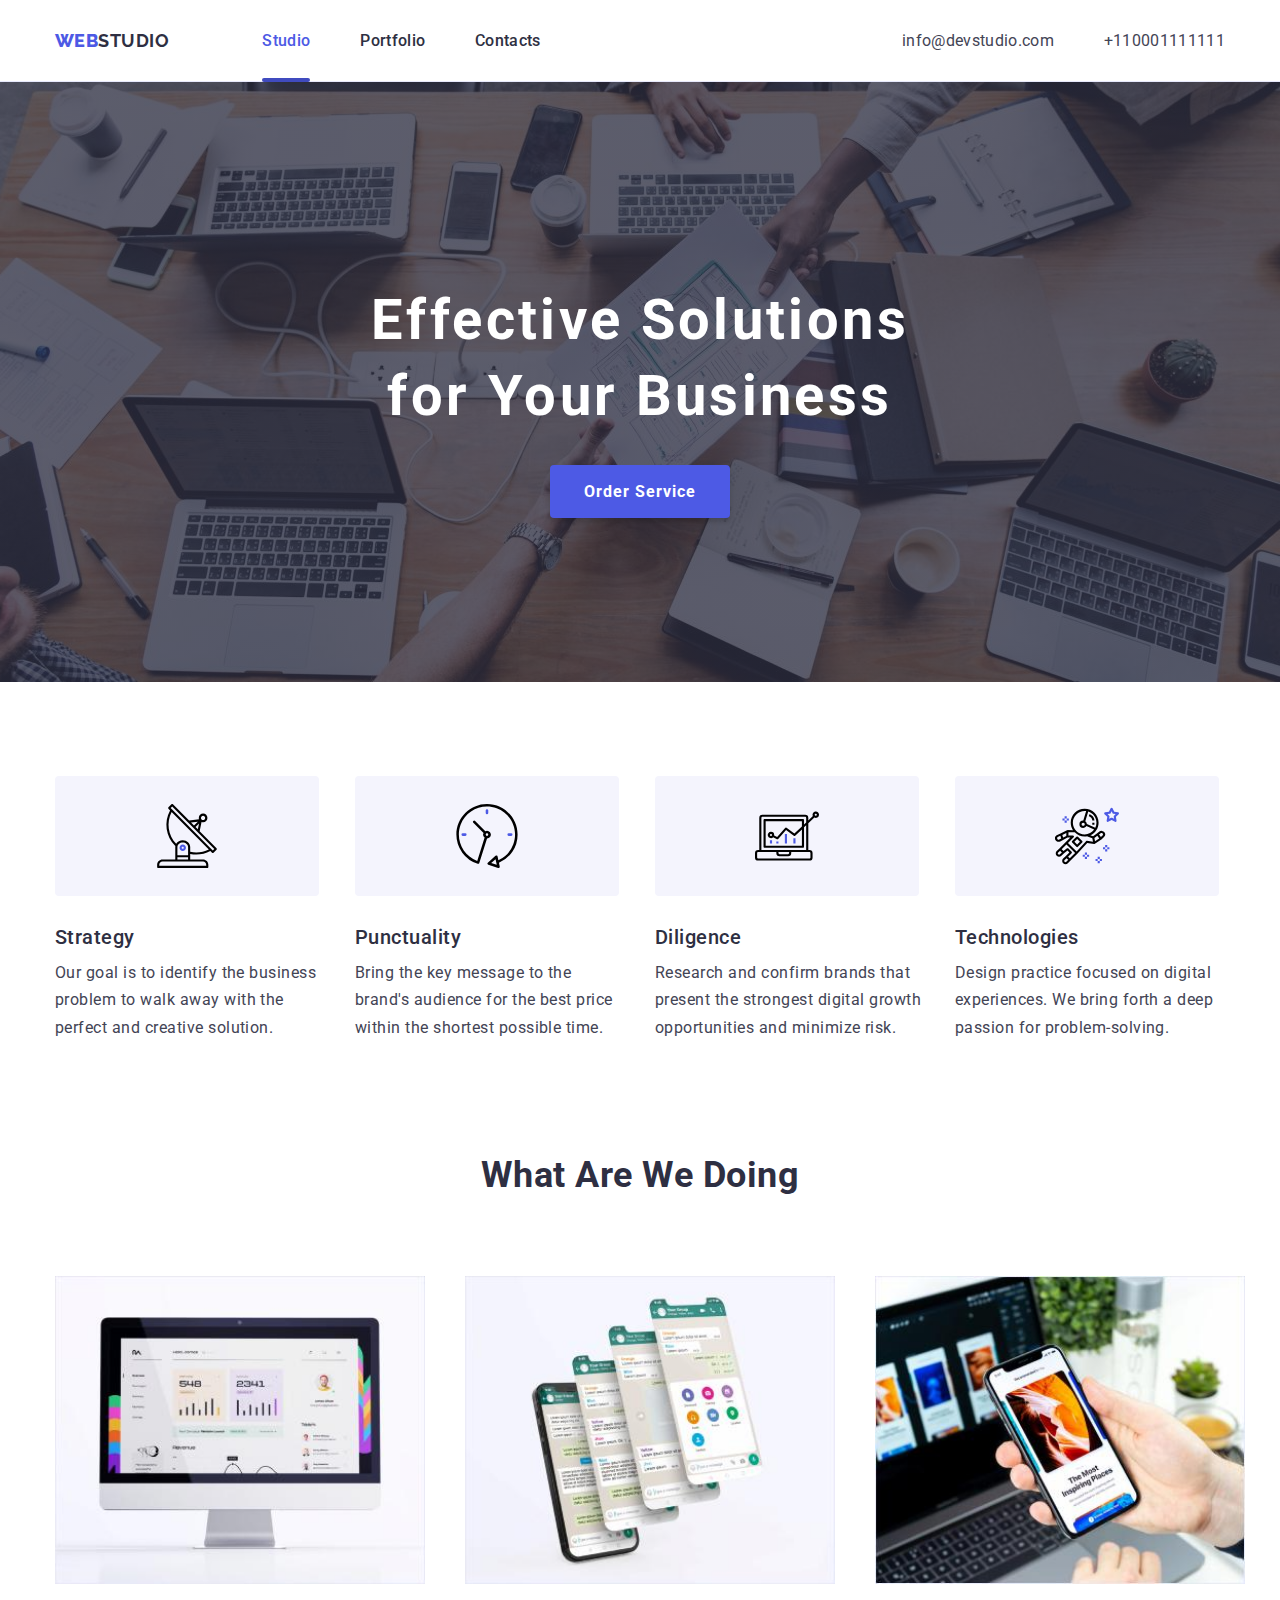
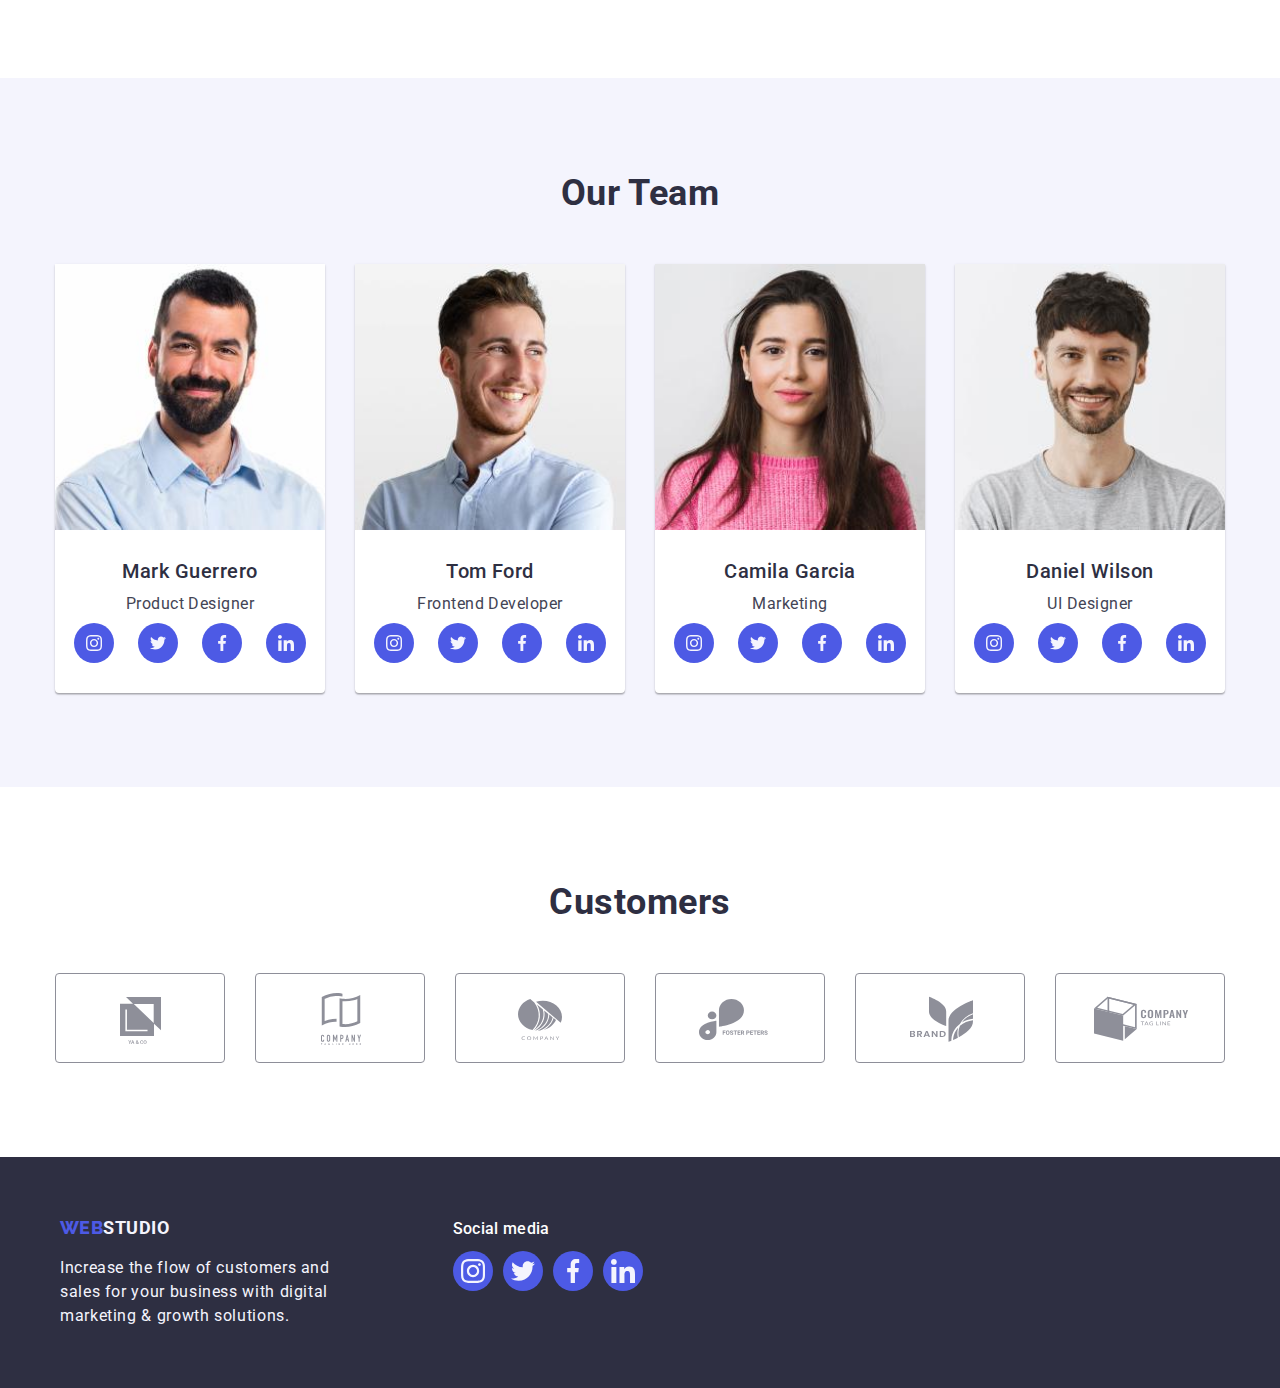
==== commit 098a23d3: "update styles.css, index.html, portfolio.html" ====
--- a/index.html
+++ b/index.html
@@ -35,7 +35,7 @@
                 href="./index.html"
                 target="_self"
                 rel="noreferrer noopener"
-                title="portfolio"
+                title="studio"
                 >Studio</a
               >
             </li>
@@ -182,20 +182,13 @@
           <h2 class="section-title">Our Team</h2>
           <ul class="team list">
             <li class="item">
-              <div class="team-overlay">
-                <img
-                  src="./images/our-team-1.jpg"
-                  alt="mark-guerrero"
-                  width="270"
-                  height="260"
-                  class="image"
-                />
-                <p class="team-overlay-text">
-                  Lorem ipsum dolor sit amet consectetur adipisicing elit. Aut
-                  assumenda necessitatibus repudiandae repellendus cum dicta
-                  ipsum exercitationem accusantium error facilis?
-                </p>
-              </div>
+              <img
+                src="./images/our-team-1.jpg"
+                alt="mark-guerrero"
+                width="270"
+                height="260"
+                class="image"
+              />
               <h3 class="name">Mark Guerrero</h3>
               <p class="position">Product Designer</p>
               <ul class="social-team list">
@@ -254,20 +247,13 @@
               </ul>
             </li>
             <li class="item">
-              <div class="team-overlay">
-                <img
-                  src="./images/our-team-2.jpg"
-                  alt="tom-ford"
-                  width="270"
-                  height="260"
-                  class="image"
-                />
-                <p class="team-overlay-text">
-                  Lorem ipsum dolor sit amet consectetur adipisicing elit. Aut
-                  assumenda necessitatibus repudiandae repellendus cum dicta
-                  ipsum exercitationem accusantium error facilis?
-                </p>
-              </div>
+              <img
+                src="./images/our-team-2.jpg"
+                alt="tom-ford"
+                width="270"
+                height="260"
+                class="image"
+              />
               <h3 class="name">Tom Ford</h3>
               <p class="position">Frontend Developer</p>
               <ul class="social-team list">
@@ -326,20 +312,13 @@
               </ul>
             </li>
             <li class="item">
-              <div class="team-overlay">
-                <img
-                  src="./images/our-team-3.jpg"
-                  alt="camila-garcia"
-                  width="270"
-                  height="260"
-                  class="image"
-                />
-                <p class="team-overlay-text">
-                  Lorem ipsum dolor sit amet consectetur adipisicing elit. Aut
-                  assumenda necessitatibus repudiandae repellendus cum dicta
-                  ipsum exercitationem accusantium error facilis?
-                </p>
-              </div>
+              <img
+                src="./images/our-team-3.jpg"
+                alt="camila-garcia"
+                width="270"
+                height="260"
+                class="image"
+              />
               <h3 class="name">Camila Garcia</h3>
               <p class="position">Marketing</p>
               <ul class="social-team list">
@@ -398,20 +377,13 @@
               </ul>
             </li>
             <li class="item">
-              <div class="team-overlay">
-                <img
-                  src="./images/our-team-4.jpg"
-                  alt="daniel-wilson"
-                  width="270"
-                  height="260"
-                  class="image"
-                />
-                <p class="team-overlay-text">
-                  Lorem ipsum dolor sit amet consectetur adipisicing elit. Aut
-                  assumenda necessitatibus repudiandae repellendus cum dicta
-                  ipsum exercitationem accusantium error facilis?
-                </p>
-              </div>
+              <img
+                src="./images/our-team-4.jpg"
+                alt="daniel-wilson"
+                width="270"
+                height="260"
+                class="image"
+              />
               <h3 class="name">Daniel Wilson</h3>
               <p class="position">UI Designer</p>
               <ul class="social-team list">
--- a/css/styles.css
+++ b/css/styles.css
@@ -119,10 +119,10 @@
   content: "";
   position: absolute;
   left: 0;
-  bottom: 0;
+  bottom: -1px;
   width: 100%;
   height: 4px;
-  border: 2px;
+  border-radius: 2px;
   background-color: var(--ocean);
 }
 
@@ -327,7 +327,7 @@
   color: var(--navyblue);
 }
 
-.team-overlay {
+/* .team-overlay {
   position: relative;
   overflow: hidden;
 }
@@ -347,7 +347,7 @@
 
 .team .item:hover .team-overlay-text {
   transform: translateY(0);
-}
+} */
 
 .social-team {
   padding-top: 10px;
@@ -434,8 +434,8 @@
 
   color: var(--lightslate);
 
-  transition: color 250ms cubic-bezier(0.4, 0, 0.2, 1);
-  transition: border-color 250ms cubic-bezier(0.4, 0, 0.2, 1);
+  transition: border 250ms cubic-bezier(0.4, 0, 0.2, 1),
+    color 250ms cubic-bezier(0.4, 0, 0.2, 1);
 }
 
 .partners.list .icon {
@@ -589,12 +589,12 @@
   line-height: 1.87;
 }
 
-.project .overlay {
+.project-card .description {
   position: relative;
   overflow: hidden;
 }
 
-.project-overlay-text {
+.project-card .text {
   position: absolute;
   top: 0;
   width: 100%;
@@ -607,7 +607,7 @@
   transition: transform 250ms cubic-bezier(0.4, 0, 0.2, 1);
 }
 
-.project-card .project:hover .project-overlay-text {
+.project-card:hover .text {
   transform: translateY(0);
 }
 
@@ -630,8 +630,7 @@
   left: 50%;
   min-width: 408px;
   min-height: 584px;
-
-  background-color: var(--cornflower);
+  background-color: var(--dairy);
   border-radius: 4px;
   box-shadow: 0px 2px 1px 0px rgba(0, 0, 0, 0.2),
     0px 1px 3px 0px rgba(0, 0, 0, 0.12), 0px 1px 1px 0px rgba(0, 0, 0, 0.14);
